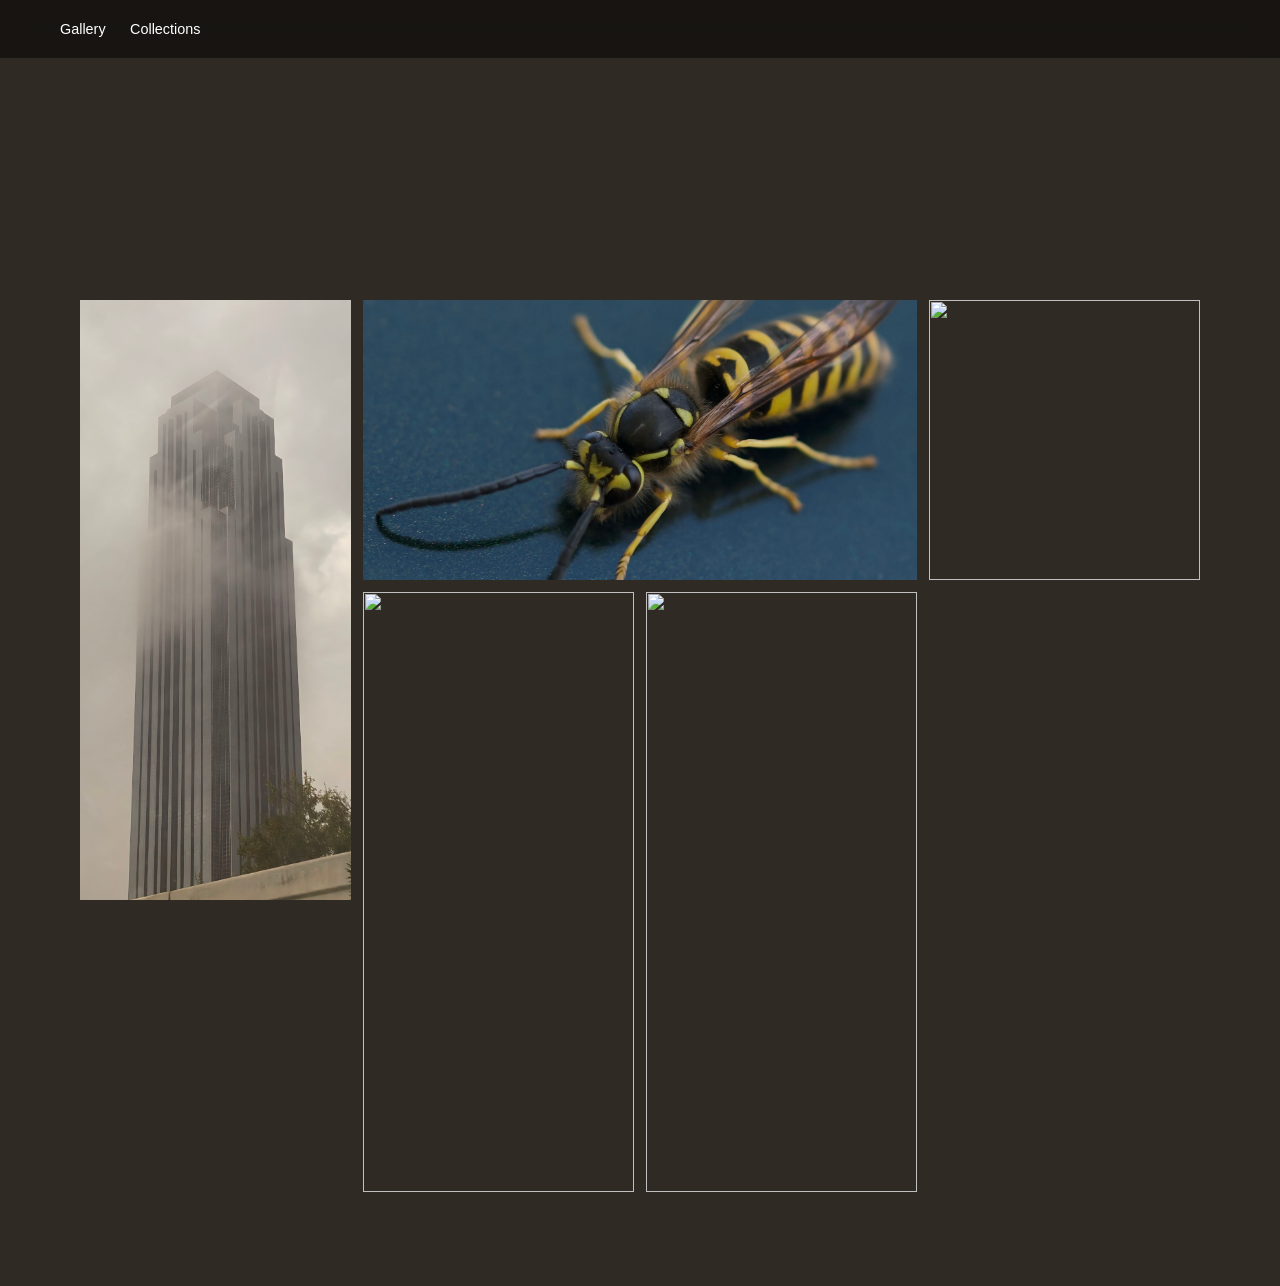
==== collections.html @ 27c7b390 "Add files via upload" ====
<!DOCTYPE html>
<html lang="en">
<head>
  <meta charset="UTF-8">
  <title>Abe's Gallery</title>
  <link rel="stylesheet" href="styles.css">
</head>
<body>

<nav class="navbar">
  <div class="nav-links">
    <a href="index.html">Gallery</a>
    <a href="collections.html">Collections</a>
  </div>
</nav>

<section class="collections">

  <div class="masonry">

    <!-- LEFT LARGE -->
    <div class="item tall" onclick="location.href='portraits.html'">
      <img src="photo1.jpeg">
      <div class="hover-overlay"><h2>Urban</h2></div>
    </div>

    <!-- TOP MIDDLE -->
    <div class="item wide" onclick="location.href='landscapes.html'">
      <img src="photo2.jpg">
      <div class="hover-overlay"><h2>Nature</h2></div>
    </div>

    <!-- BOTTOM MIDDLE -->
    <div class="item" onclick="location.href='urban.html'">
      <img src="photo3.jpg">
      <div class="hover-overlay"><h2>Abstract</h2></div>
    </div>

    <!-- RIGHT TALL -->
    <div class="item tall" onclick="location.href='street.html'">
      <img src="photo4.jpg">
      <div class="hover-overlay"><h2>Coming Soon...</h2></div>
    </div>

    <!-- FAR RIGHT TALL -->
    <div class="item tall" onclick="location.href='fashion.html'">
      <img src="photo5.jpg">
      <div class="hover-overlay"><h2>Coming Soon...</h2></div>
    </div>

  </div>

</section>

</body>
</html>
---- styles.css ----
body {
  margin: 0;
  font-family: Arial, sans-serif;
  background: black;
  color: white;
}

/* HERO */
.hero {
  height: 100vh;
  display: flex;
  flex-direction: column;
  justify-content: center;
  align-items: center;
  background: url('photo1.jpeg') center/cover no-repeat;
  text-align: center;
}

.hero h1 {
  font-size: 3rem;
  margin: 0;
}

.hero p {
  opacity: 0.8;
}

/* GALLERY */
.gallery {
  display: flex;
  flex-direction: column;
}

.gallery img {
  width: 100%;
  height: auto;
  display: block;
  cursor: pointer;
}

.gallery img:hover {
  transform: scale(1.02);
}

/* LIGHTBOX */
#lightbox {
  position: fixed;
  top: 0;
  left: 0;
  width: 100vw;
  height: 100vh;
  background: rgba(0,0,0,0.95);
  display: none;
  justify-content: center;
  align-items: center;
}

#lightbox img {
  max-width: 100%;
  max-height: 100%;
  object-fit: contain;
}

/* SCROLLING */
html {
  scroll-behavior: smooth;
}

.navbar {
  position: fixed;
  top: 0;
  width: 100%;
  display: flex;
  justify-content: space-between;
  align-items: center;
  padding: 20px 40px;
  box-sizing: border-box;
  background: rgba(0,0,0,0.5);
  backdrop-filter: blur(10px);
  z-index: 1000;
}

.logo {
  font-size: 1.2rem;
  font-weight: bold;
}

.nav-links a {
  color: white;
  text-decoration: none;
  margin-left: 20px;
  font-size: 0.9rem;
}

.nav-links a:hover {
  opacity: 0.7;
}

.collections {
  padding: 120px 40px 40px;
  text-align: center;
}

/* PAGE BACKGROUND */
body {
  background: #2f2a24; /* dark beige */
  color: white;
  margin: 0;
}

/* COLLECTION SECTION */
.collections {
  margin-top: 80px;
}

/* EACH COLLECTION BLOCK */
.collection-card {
  position: relative;
  width: 100%;
  height: 60vh;
  overflow: hidden;
  cursor: pointer;
}

.collection-card {
  opacity: 0;
  transform: translateY(40px);
  animation: fadeIn 1s forwards;
}

.collection-card:nth-child(2) {
  animation-delay: 0.2s;
}

.collection-card:nth-child(3) {
  animation-delay: 0.4s;
}

@keyframes fadeIn {
  to {
    opacity: 1;
    transform: translateY(0);
  }
}

/* IMAGE */
.collection-card img {
  width: 100%;
  height: 100%;
  object-fit: cover;
  transition: transform 0.6s ease;
}

/* DARK OVERLAY */
.collection-card .overlay {
  position: absolute;
  top: 0;
  left: 0;
  width: 100%;
  height: 100%;
  background: rgba(0,0,0,0.35);
  display: flex;
  justify-content: center;
  align-items: center;
}

/* TEXT */
.collection-card h1 {
  font-size: 2.5rem;
  letter-spacing: 2px;
}

/* HOVER EFFECT */
.collection-card:hover img {
  transform: scale(1.05);
}

/* MASONRY GRID */
.masonry {
  display: grid;
  grid-template-columns: repeat(4, 1fr);
  gap: 12px;
  padding: 100px 40px 40px;
}

/* BASE ITEM */
.item {
  position: relative;
  overflow: hidden;
  cursor: pointer;
}

/* IMAGE */
.item img {
  width: 100%;
  height: 100%;
  object-fit: cover;
  display: block;
  transition: transform 0.4s ease, filter 0.4s ease;
}

/* SIZE VARIATIONS */
.item.tall {
  grid-row: span 2;
  height: 600px;
}

.item.wide {
  grid-column: span 2;
  height: 280px;
}

.item:not(.tall):not(.wide) {
  height: 280px;
}

/* HOVER OVERLAY */
.hover-overlay {
  position: absolute;
  top: 0;
  left: 0;
  width: 100%;
  height: 100%;

  display: flex;
  justify-content: center;
  align-items: center;

  background: rgba(230, 220, 200, 0.25); /* light beige */
  opacity: 0;
  transition: opacity 0.4s ease;
}

.item:hover .hover-overlay {
  opacity: 1;
}

/* TEXT */
.hover-overlay h2 {
  color: white;
  font-size: 2rem;
  letter-spacing: 3px;
  text-transform: uppercase;
}

/* SHOW ON HOVER */
.item:hover .hover-overlay {
  opacity: 1;
}

/* HOVER EFFECT (blur + slight zoom) */
.item:hover img {
  filter: blur(4px);
}
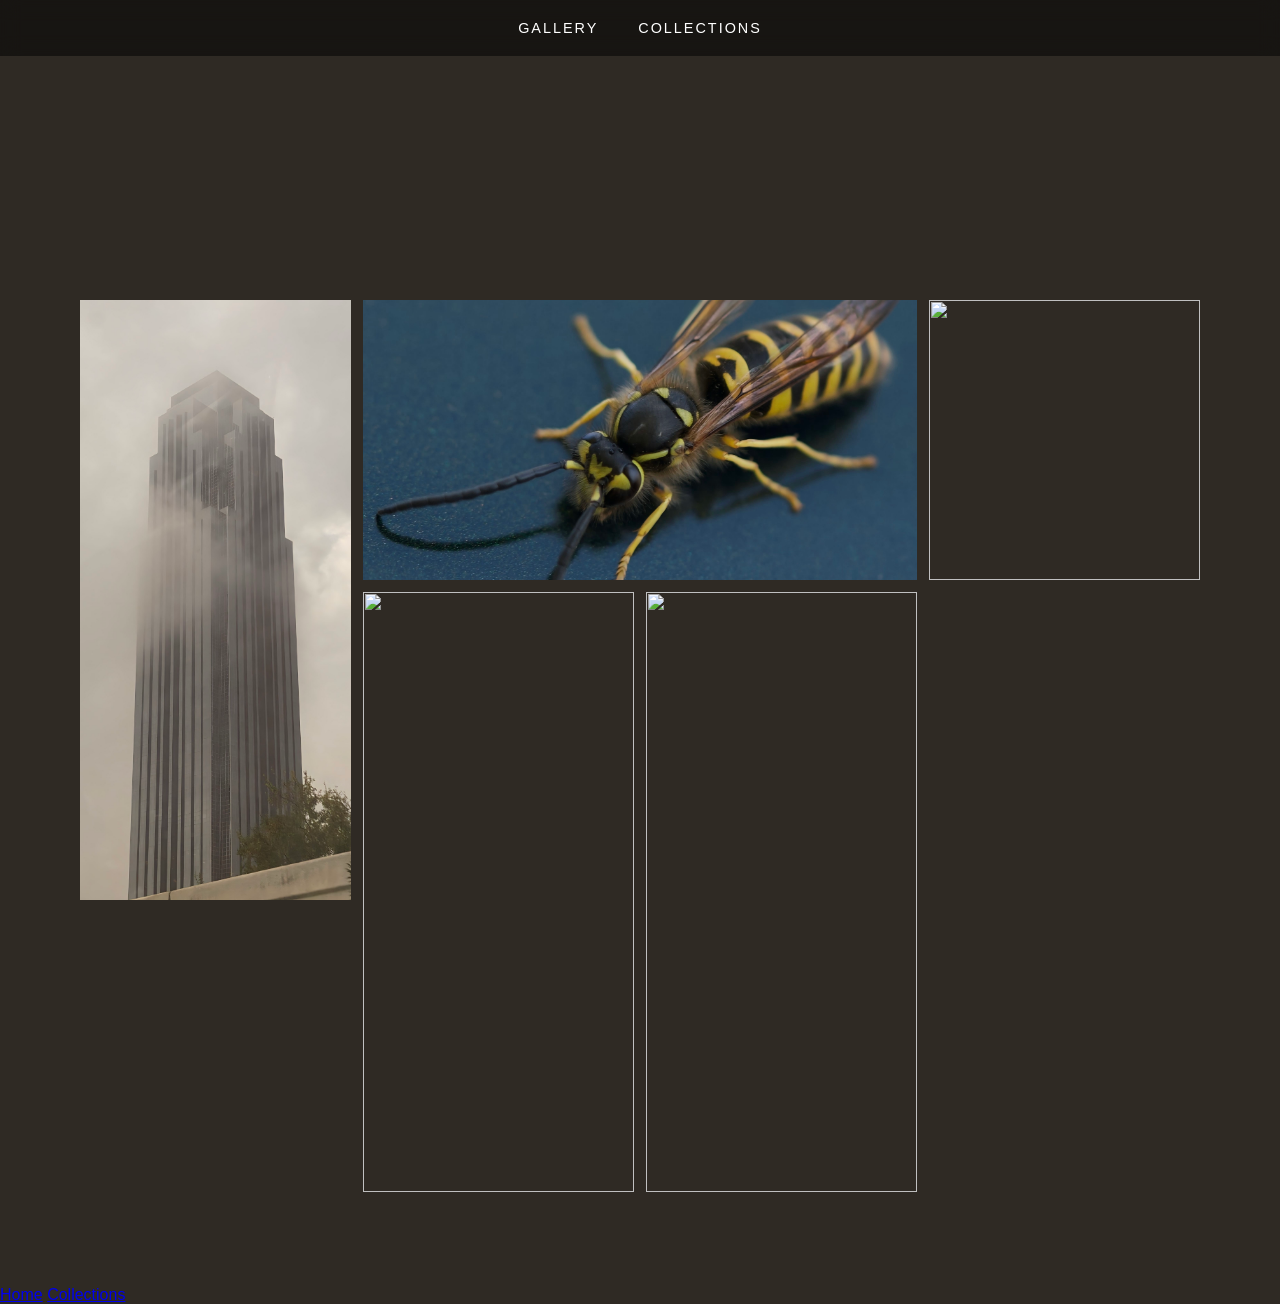
==== commit 05a9b9b3: "Add files via upload" ====
--- a/collections.html
+++ b/collections.html
@@ -52,5 +52,10 @@
 
 </section>
 
+<a href="index.html">Home</a>
+<a href="collections.html" class="active">Collections</a>
+
+<script src="script.js"></script>
+
 </body>
 </html>
--- a/styles.css
+++ b/styles.css
@@ -38,10 +38,6 @@
   cursor: pointer;
 }
 
-.gallery img:hover {
-  transform: scale(1.02);
-}
-
 /* LIGHTBOX */
 #lightbox {
   position: fixed;
@@ -71,13 +67,19 @@
   top: 0;
   width: 100%;
   display: flex;
-  justify-content: space-between;
-  align-items: center;
-  padding: 20px 40px;
-  box-sizing: border-box;
+  justify-content: center;
+  align-items: center;
+  padding: 20px 0;
   background: rgba(0,0,0,0.5);
   backdrop-filter: blur(10px);
   z-index: 1000;
+
+  transition: transform 0.3s ease;
+}
+
+/* hidden state */
+.navbar.hidden {
+  transform: translateY(-100%);
 }
 
 .logo {
@@ -85,15 +87,47 @@
   font-weight: bold;
 }
 
+.nav-links {
+  display: flex;
+  gap: 40px;
+}
+
 .nav-links a {
   color: white;
   text-decoration: none;
-  margin-left: 20px;
   font-size: 0.9rem;
+  letter-spacing: 2px;
+  text-transform: uppercase;
+}
+
+.nav-links a {
+  position: relative;
+}
+
+/* underline (hidden by default) */
+.nav-links a::after {
+  content: "";
+  position: absolute;
+  left: 0;
+  bottom: -5px;
+  width: 0%;
+  height: 1px;
+  background: white;
+  transition: width 0.3s ease;
+}
+
+/* hover effect */
+.nav-links a:hover::after {
+  width: 100%;
+}
+
+/* active page */
+.nav-links a.active::after {
+  width: 100%;
 }
 
 .nav-links a:hover {
-  opacity: 0.7;
+  opacity: 0.6;
 }
 
 .collections {
@@ -248,7 +282,7 @@
   opacity: 1;
 }
 
-/* HOVER EFFECT (blur + slight zoom) */
+/* HOVER EFFECT (blur) */
 .item:hover img {
   filter: blur(4px);
 }
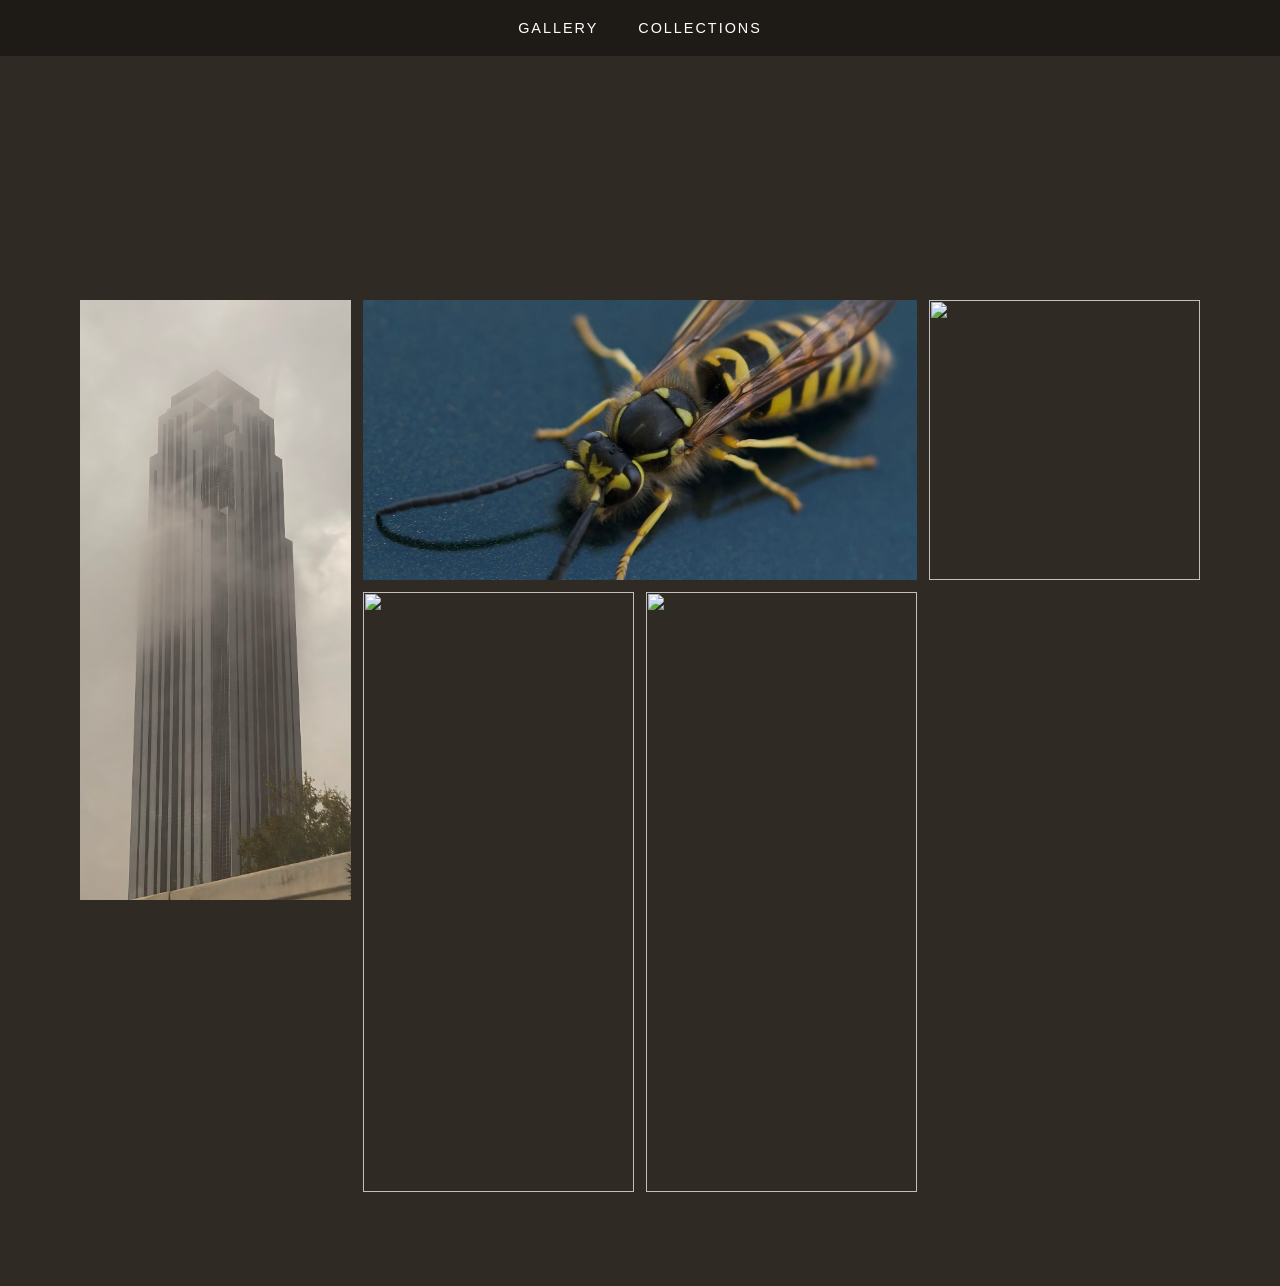
==== commit d0012bbb: "Add files via upload" ====
--- a/collections.html
+++ b/collections.html
@@ -52,9 +52,6 @@
 
 </section>
 
-<a href="index.html">Home</a>
-<a href="collections.html" class="active">Collections</a>
-
 <script src="script.js"></script>
 
 </body>
--- a/styles.css
+++ b/styles.css
@@ -70,7 +70,7 @@
   justify-content: center;
   align-items: center;
   padding: 20px 0;
-  background: rgba(0,0,0,0.5);
+  background: rgba(0,0,0,0.35);
   backdrop-filter: blur(10px);
   z-index: 1000;
 
@@ -108,12 +108,14 @@
 .nav-links a::after {
   content: "";
   position: absolute;
-  left: 0;
+  left: 50%;
   bottom: -5px;
-  width: 0%;
+  width: 0;
   height: 1px;
   background: white;
-  transition: width 0.3s ease;
+
+  transform: translateX(-50%);
+  transition: width 0.35s cubic-bezier(0.4, 0, 0.2, 1);
 }
 
 /* hover effect */
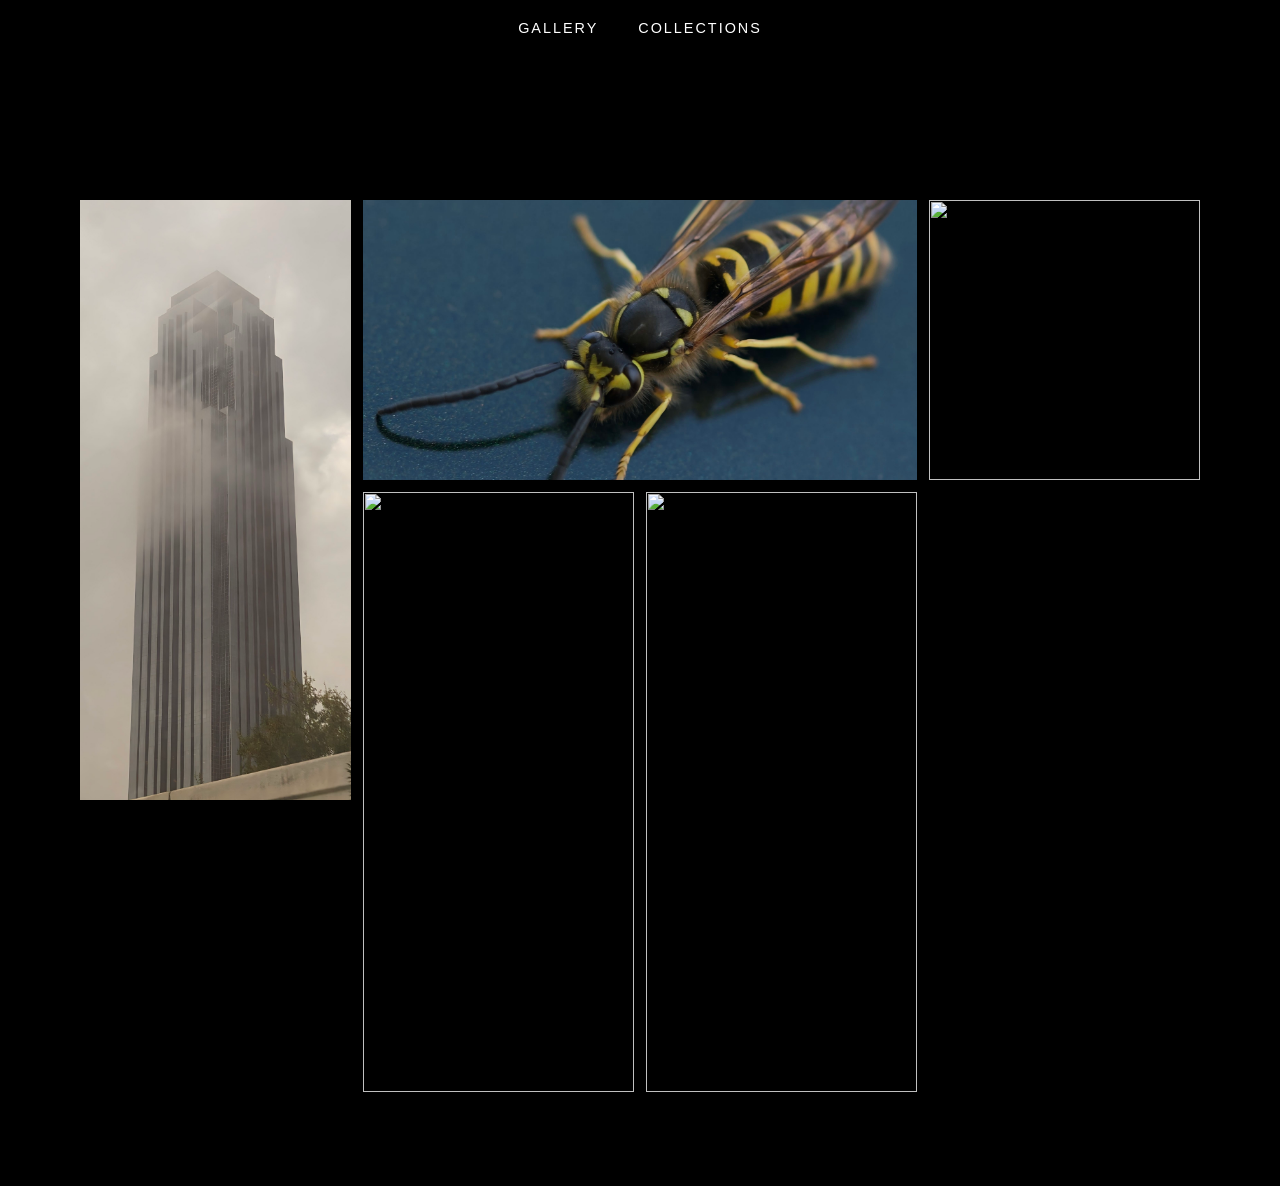
==== commit feecb3fe: "Add files via upload" ====
--- a/collections.html
+++ b/collections.html
@@ -2,7 +2,7 @@
 <html lang="en">
 <head>
   <meta charset="UTF-8">
-  <title>Abe's Gallery</title>
+  <title>Abe's Photo Gallery</title>
   <link rel="stylesheet" href="styles.css">
 </head>
 <body>
@@ -19,32 +19,32 @@
   <div class="masonry">
 
     <!-- LEFT LARGE -->
-    <div class="item tall" onclick="location.href='portraits.html'">
+    <div class="item tall" onclick="location.href='urban.html'">
       <img src="photo1.jpeg">
       <div class="hover-overlay"><h2>Urban</h2></div>
     </div>
 
     <!-- TOP MIDDLE -->
-    <div class="item wide" onclick="location.href='landscapes.html'">
-      <img src="photo2.jpg">
+    <div class="item wide" onclick="location.href='nature.html'">
+      <img src="photo3.jpg">
       <div class="hover-overlay"><h2>Nature</h2></div>
     </div>
 
     <!-- BOTTOM MIDDLE -->
-    <div class="item" onclick="location.href='urban.html'">
-      <img src="photo3.jpg">
+    <div class="item" onclick="location.href='abstract.html'">
+      <img src="">
       <div class="hover-overlay"><h2>Abstract</h2></div>
     </div>
 
     <!-- RIGHT TALL -->
-    <div class="item tall" onclick="location.href='street.html'">
-      <img src="photo4.jpg">
+    <div class="item tall" onclick="location.href='.html'">
+      <img src="">
       <div class="hover-overlay"><h2>Coming Soon...</h2></div>
     </div>
 
     <!-- FAR RIGHT TALL -->
-    <div class="item tall" onclick="location.href='fashion.html'">
-      <img src="photo5.jpg">
+    <div class="item tall" onclick="location.href='.html'">
+      <img src="">
       <div class="hover-overlay"><h2>Coming Soon...</h2></div>
     </div>
 
--- a/styles.css
+++ b/styles.css
@@ -6,36 +6,69 @@
 }
 
 /* HERO */
-.hero {
-  height: 100vh;
-  display: flex;
-  flex-direction: column;
-  justify-content: center;
-  align-items: center;
-  background: url('photo1.jpeg') center/cover no-repeat;
-  text-align: center;
-}
-
-.hero h1 {
-  font-size: 3rem;
-  margin: 0;
-}
-
-.hero p {
-  opacity: 0.8;
-}
-
-/* GALLERY */
-.gallery {
-  display: flex;
-  flex-direction: column;
-}
-
-.gallery img {
+.hero-scroll-section {
+  position: relative;
+}
+
+.hero-sticky-frame {
+  position: sticky;
+  top: 0;
+  width: 100%;
+  overflow: hidden;
+}
+
+.hero-sticky-frame img {
   width: 100%;
   height: auto;
   display: block;
   cursor: pointer;
+  margin-top: -240px;
+}
+
+/* HERO TEXT */
+.hero-overlay {
+  position: absolute;
+  top: 15%;
+  left: 50%;
+  transform: translateX(-50%) translateY(0);
+  text-align: center;
+  color: white;
+  z-index: 2;
+  pointer-events: none;
+  opacity: 1;
+  will-change: transform;
+}
+
+.hero-overlay h1 {
+  margin: 0;
+  font-size: 3rem;
+  letter-spacing: 0.08em;
+  text-transform: uppercase;
+  text-shadow: 0 2px 8px rgba(0, 0, 0, 0.35);
+}
+
+.hero-overlay p {
+  margin-top: 12px;
+  font-size: 1rem;
+  letter-spacing: 0.08em;
+  text-transform: uppercase;
+  text-shadow: 0 2px 8px rgba(0, 0, 0, 0.35);
+}
+
+/* GALLERY */
+.gallery {
+  display: flex;
+  flex-direction: column;
+  overflow: visible;
+}
+
+.gallery > img {
+  width: 100%;
+  height: auto;
+  display: block;
+  cursor: pointer;
+  position: relative;
+  z-index: 1;
 }
 
 /* LIGHTBOX */
@@ -45,16 +78,35 @@
   left: 0;
   width: 100vw;
   height: 100vh;
-  background: rgba(0,0,0,0.95);
+  background: rgba(0, 0, 0, 0.95);
   display: none;
   justify-content: center;
   align-items: center;
+  opacity: 0;
+  transition: opacity 0.3s ease;
+  z-index: 9999;
+}
+
+#lightbox.active {
+  display: flex;
+  opacity: 1;
 }
 
 #lightbox img {
-  max-width: 100%;
-  max-height: 100%;
+  position: relative;
+  z-index: 10000;
+  width: auto;
+  height: 100vh;
+  max-width: 100vw;
   object-fit: contain;
+  transform: scale(0.96);
+  opacity: 0;
+  transition: transform 0.35s ease, opacity 0.35s ease;
+}
+
+#lightbox.active img {
+  transform: scale(1);
+  opacity: 1;
 }
 
 /* SCROLLING */
@@ -62,6 +114,7 @@
   scroll-behavior: smooth;
 }
 
+/* NAVBAR */
 .navbar {
   position: fixed;
   top: 0;
@@ -70,21 +123,16 @@
   justify-content: center;
   align-items: center;
   padding: 20px 0;
-  background: rgba(0,0,0,0.35);
-  backdrop-filter: blur(10px);
+  background: rgba(0, 0, 0, 0.28);
+  backdrop-filter: blur(12px);
   z-index: 1000;
-
-  transition: transform 0.3s ease;
-}
-
-/* hidden state */
+  transition: opacity 0.45s ease;
+  opacity: 1;
+}
+
 .navbar.hidden {
-  transform: translateY(-100%);
-}
-
-.logo {
-  font-size: 1.2rem;
-  font-weight: bold;
+  opacity: 0;
+  pointer-events: none;
 }
 
 .nav-links {
@@ -93,6 +141,7 @@
 }
 
 .nav-links a {
+  position: relative;
   color: white;
   text-decoration: none;
   font-size: 0.9rem;
@@ -100,11 +149,6 @@
   text-transform: uppercase;
 }
 
-.nav-links a {
-  position: relative;
-}
-
-/* underline (hidden by default) */
 .nav-links a::after {
   content: "";
   position: absolute;
@@ -113,17 +157,14 @@
   width: 0;
   height: 1px;
   background: white;
-
   transform: translateX(-50%);
   transition: width 0.35s cubic-bezier(0.4, 0, 0.2, 1);
 }
 
-/* hover effect */
 .nav-links a:hover::after {
   width: 100%;
 }
 
-/* active page */
 .nav-links a.active::after {
   width: 100%;
 }
@@ -132,33 +173,20 @@
   opacity: 0.6;
 }
 
+/* COLLECTIONS PAGE */
 .collections {
-  padding: 120px 40px 40px;
+  padding: 100px 40px 40px;
+  margin-top: 0;
   text-align: center;
 }
 
-/* PAGE BACKGROUND */
-body {
-  background: #2f2a24; /* dark beige */
-  color: white;
-  margin: 0;
-}
-
-/* COLLECTION SECTION */
-.collections {
-  margin-top: 80px;
-}
-
-/* EACH COLLECTION BLOCK */
+/* OPTIONAL older collection card layout */
 .collection-card {
   position: relative;
   width: 100%;
   height: 60vh;
   overflow: hidden;
   cursor: pointer;
-}
-
-.collection-card {
   opacity: 0;
   transform: translateY(40px);
   animation: fadeIn 1s forwards;
@@ -179,7 +207,6 @@
   }
 }
 
-/* IMAGE */
 .collection-card img {
   width: 100%;
   height: 100%;
@@ -187,26 +214,20 @@
   transition: transform 0.6s ease;
 }
 
-/* DARK OVERLAY */
 .collection-card .overlay {
   position: absolute;
-  top: 0;
-  left: 0;
-  width: 100%;
-  height: 100%;
-  background: rgba(0,0,0,0.35);
+  inset: 0;
+  background: rgba(0, 0, 0, 0.35);
   display: flex;
   justify-content: center;
   align-items: center;
 }
 
-/* TEXT */
 .collection-card h1 {
   font-size: 2.5rem;
   letter-spacing: 2px;
 }
 
-/* HOVER EFFECT */
 .collection-card:hover img {
   transform: scale(1.05);
 }
@@ -226,7 +247,7 @@
   cursor: pointer;
 }
 
-/* IMAGE */
+/* COLLECTION PREVIEW IMAGE */
 .item img {
   width: 100%;
   height: 100%;
@@ -253,16 +274,11 @@
 /* HOVER OVERLAY */
 .hover-overlay {
   position: absolute;
-  top: 0;
-  left: 0;
-  width: 100%;
-  height: 100%;
-
+  inset: 0;
   display: flex;
   justify-content: center;
   align-items: center;
-
-  background: rgba(230, 220, 200, 0.25); /* light beige */
+  background: rgba(230, 220, 200, 0.25);
   opacity: 0;
   transition: opacity 0.4s ease;
 }
@@ -271,20 +287,15 @@
   opacity: 1;
 }
 
-/* TEXT */
 .hover-overlay h2 {
   color: white;
   font-size: 2rem;
   letter-spacing: 3px;
   text-transform: uppercase;
-}
-
-/* SHOW ON HOVER */
-.item:hover .hover-overlay {
-  opacity: 1;
-}
-
-/* HOVER EFFECT (blur) */
+  text-shadow: 0 2px 8px rgba(0, 0, 0, 0.35);
+}
+
+/* COLLECTION HOVER EFFECT */
 .item:hover img {
   filter: blur(4px);
 }
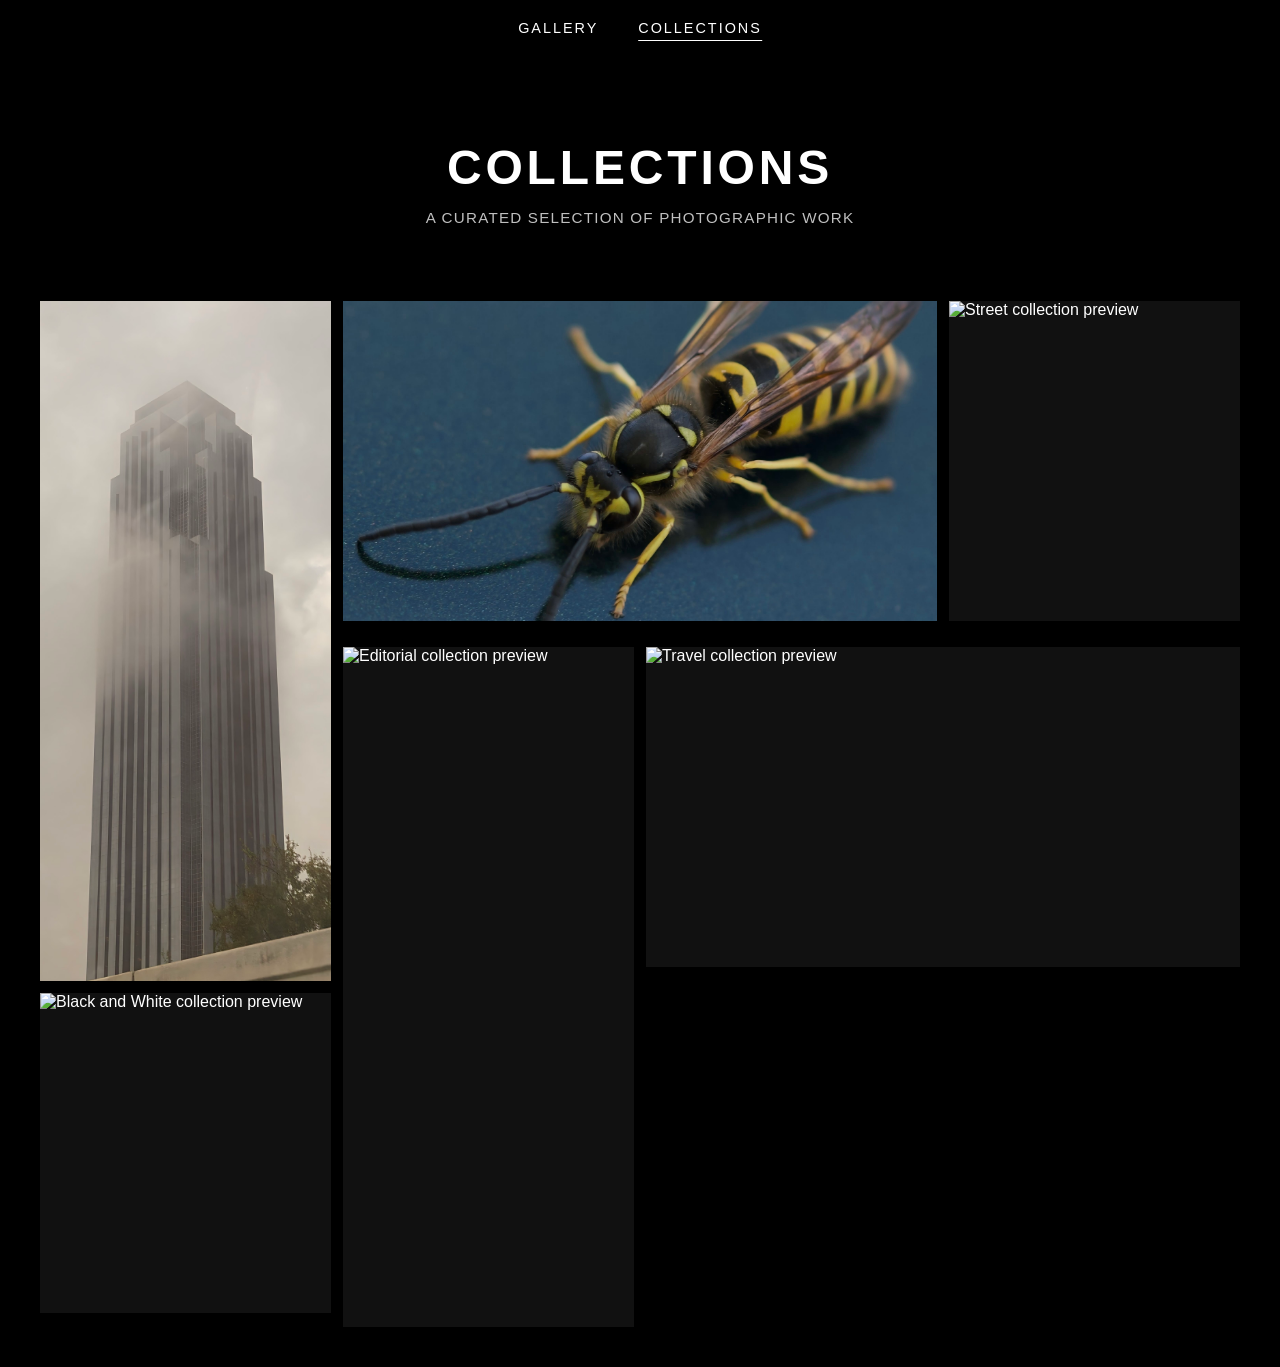
==== commit 06a17e5f: "Add files via upload" ====
--- a/collections.html
+++ b/collections.html
@@ -2,57 +2,74 @@
 <html lang="en">
 <head>
   <meta charset="UTF-8">
-  <title>Abe's Photo Gallery</title>
+  <title>Collections | Abe Walters</title>
   <link rel="stylesheet" href="styles.css">
 </head>
 <body>
 
-<nav class="navbar">
-  <div class="nav-links">
-    <a href="index.html">Gallery</a>
-    <a href="collections.html">Collections</a>
-  </div>
-</nav>
+  <!-- NAVIGATION -->
+  <nav class="navbar">
+    <div class="nav-links">
+      <a href="index.html">Gallery</a>
+      <a href="collections.html" class="active">Collections</a>
+    </div>
+  </nav>
 
-<section class="collections">
+  <!-- COLLECTIONS HERO -->
+  <section class="collections-hero">
+    <h1>Collections</h1>
+    <p>A curated selection of photographic work</p>
+  </section>
 
-  <div class="masonry">
+  <!-- COLLECTION GRID -->
+  <section class="collections-page">
+    <div class="masonry">
 
-    <!-- LEFT LARGE -->
-    <div class="item tall" onclick="location.href='urban.html'">
-      <img src="photo1.jpeg">
-      <div class="hover-overlay"><h2>Urban</h2></div>
+      <a class="item tall" href="portraits.html">
+        <img src="photo1.jpeg" alt="Portraits collection preview">
+        <div class="hover-overlay">
+          <h2>Urban</h2>
+        </div>
+      </a>
+
+      <a class="item wide" href="landscapes.html">
+        <img src="photo3.jpg" alt="Landscapes collection preview">
+        <div class="hover-overlay">
+          <h2>Nature</h2>
+        </div>
+      </a>
+
+      <a class="item" href="street.html">
+        <img src="" alt="Street collection preview">
+        <div class="hover-overlay">
+          <h2>Coming Soon...</h2>
+        </div>
+      </a>
+
+      <a class="item tall" href="editorial.html">
+        <img src="" alt="Editorial collection preview">
+        <div class="hover-overlay">
+          <h2>Coming Soon...</h2>
+        </div>
+      </a>
+
+      <a class="item wide" href="travel.html">
+        <img src="" alt="Travel collection preview">
+        <div class="hover-overlay">
+          <h2>Coming Soon...</h2>
+        </div>
+      </a>
+
+      <a class="item" href="blackandwhite.html">
+        <img src="" alt="Black and White collection preview">
+        <div class="hover-overlay">
+          <h2>Coming Soon...</h2>
+        </div>
+      </a>
+
     </div>
+  </section>
 
-    <!-- TOP MIDDLE -->
-    <div class="item wide" onclick="location.href='nature.html'">
-      <img src="photo3.jpg">
-      <div class="hover-overlay"><h2>Nature</h2></div>
-    </div>
-
-    <!-- BOTTOM MIDDLE -->
-    <div class="item" onclick="location.href='abstract.html'">
-      <img src="">
-      <div class="hover-overlay"><h2>Abstract</h2></div>
-    </div>
-
-    <!-- RIGHT TALL -->
-    <div class="item tall" onclick="location.href='.html'">
-      <img src="">
-      <div class="hover-overlay"><h2>Coming Soon...</h2></div>
-    </div>
-
-    <!-- FAR RIGHT TALL -->
-    <div class="item tall" onclick="location.href='.html'">
-      <img src="">
-      <div class="hover-overlay"><h2>Coming Soon...</h2></div>
-    </div>
-
-  </div>
-
-</section>
-
-<script src="script.js"></script>
-
+  <script src="script.js"></script>
 </body>
 </html>
--- a/styles.css
+++ b/styles.css
@@ -44,7 +44,7 @@
   font-size: 3rem;
   letter-spacing: 0.08em;
   text-transform: uppercase;
-  text-shadow: 0 2px 8px rgba(0, 0, 0, 0.35);
+  text-shadow: 0 2px 8px rgba(0, 0, 0, 0.95);
 }
 
 .hero-overlay p {
@@ -52,7 +52,7 @@
   font-size: 1rem;
   letter-spacing: 0.08em;
   text-transform: uppercase;
-  text-shadow: 0 2px 8px rgba(0, 0, 0, 0.35);
+  text-shadow: 0 2px 8px rgba(0, 0, 0, 0.95);
 }
 
 /* GALLERY */
@@ -161,10 +161,7 @@
   transition: width 0.35s cubic-bezier(0.4, 0, 0.2, 1);
 }
 
-.nav-links a:hover::after {
-  width: 100%;
-}
-
+.nav-links a:hover::after,
 .nav-links a.active::after {
   width: 100%;
 }
@@ -174,13 +171,38 @@
 }
 
 /* COLLECTIONS PAGE */
+.collections-hero {
+  padding: 140px 40px 60px;
+  text-align: center;
+}
+
+.collections-hero h1 {
+  margin: 0;
+  font-size: 3rem;
+  letter-spacing: 0.08em;
+  text-transform: uppercase;
+}
+
+.collections-hero p {
+  margin-top: 14px;
+  font-size: 0.95rem;
+  letter-spacing: 0.08em;
+  text-transform: uppercase;
+  opacity: 0.75;
+  text-shadow: 0 2px 8px rgba(0, 0, 0, 0.35);
+}
+
+.collections-page {
+  padding: 0 40px 40px;
+}
+
+/* Optional older collection card layout */
 .collections {
   padding: 100px 40px 40px;
   margin-top: 0;
   text-align: center;
 }
 
-/* OPTIONAL older collection card layout */
 .collection-card {
   position: relative;
   width: 100%;
@@ -237,7 +259,7 @@
   display: grid;
   grid-template-columns: repeat(4, 1fr);
   gap: 12px;
-  padding: 100px 40px 40px;
+  padding: 0;
 }
 
 /* BASE ITEM */
@@ -245,6 +267,9 @@
   position: relative;
   overflow: hidden;
   cursor: pointer;
+  text-decoration: none;
+  color: inherit;
+  background: #111;
 }
 
 /* COLLECTION PREVIEW IMAGE */
@@ -259,16 +284,16 @@
 /* SIZE VARIATIONS */
 .item.tall {
   grid-row: span 2;
-  height: 600px;
+  height: 680px;
 }
 
 .item.wide {
   grid-column: span 2;
-  height: 280px;
+  height: 320px;
 }
 
 .item:not(.tall):not(.wide) {
-  height: 280px;
+  height: 320px;
 }
 
 /* HOVER OVERLAY */
@@ -278,9 +303,9 @@
   display: flex;
   justify-content: center;
   align-items: center;
-  background: rgba(230, 220, 200, 0.25);
-  opacity: 0;
-  transition: opacity 0.4s ease;
+  background: rgba(230, 220, 200, 0.18);
+  opacity: 0;
+  transition: opacity 0.35s ease;
 }
 
 .item:hover .hover-overlay {
@@ -298,4 +323,70 @@
 /* COLLECTION HOVER EFFECT */
 .item:hover img {
   filter: blur(4px);
+  transform: scale(1.02);
+}
+
+/* RESPONSIVE */
+@media (max-width: 1100px) {
+  .masonry {
+    grid-template-columns: repeat(2, 1fr);
+  }
+
+  .item.tall,
+  .item.wide,
+  .item:not(.tall):not(.wide) {
+    grid-column: span 1;
+    grid-row: span 1;
+    height: 420px;
+  }
+
+  .collections-hero {
+    padding: 130px 30px 50px;
+  }
+
+  .collections-page {
+    padding: 0 30px 30px;
+  }
+}
+
+@media (max-width: 700px) {
+  .nav-links {
+    gap: 24px;
+  }
+
+  .nav-links a {
+    font-size: 0.8rem;
+    letter-spacing: 1.5px;
+  }
+
+  .collections-hero {
+    padding: 120px 20px 40px;
+  }
+
+  .collections-hero h1 {
+    font-size: 2.2rem;
+  }
+
+  .collections-hero p {
+    font-size: 0.8rem;
+  }
+
+  .collections-page {
+    padding: 0 20px 20px;
+  }
+
+  .masonry {
+    grid-template-columns: 1fr;
+    gap: 10px;
+  }
+
+  .item.tall,
+  .item.wide,
+  .item:not(.tall):not(.wide) {
+    height: 320px;
+  }
+
+  .hover-overlay h2 {
+    font-size: 1.4rem;
+  }
 }
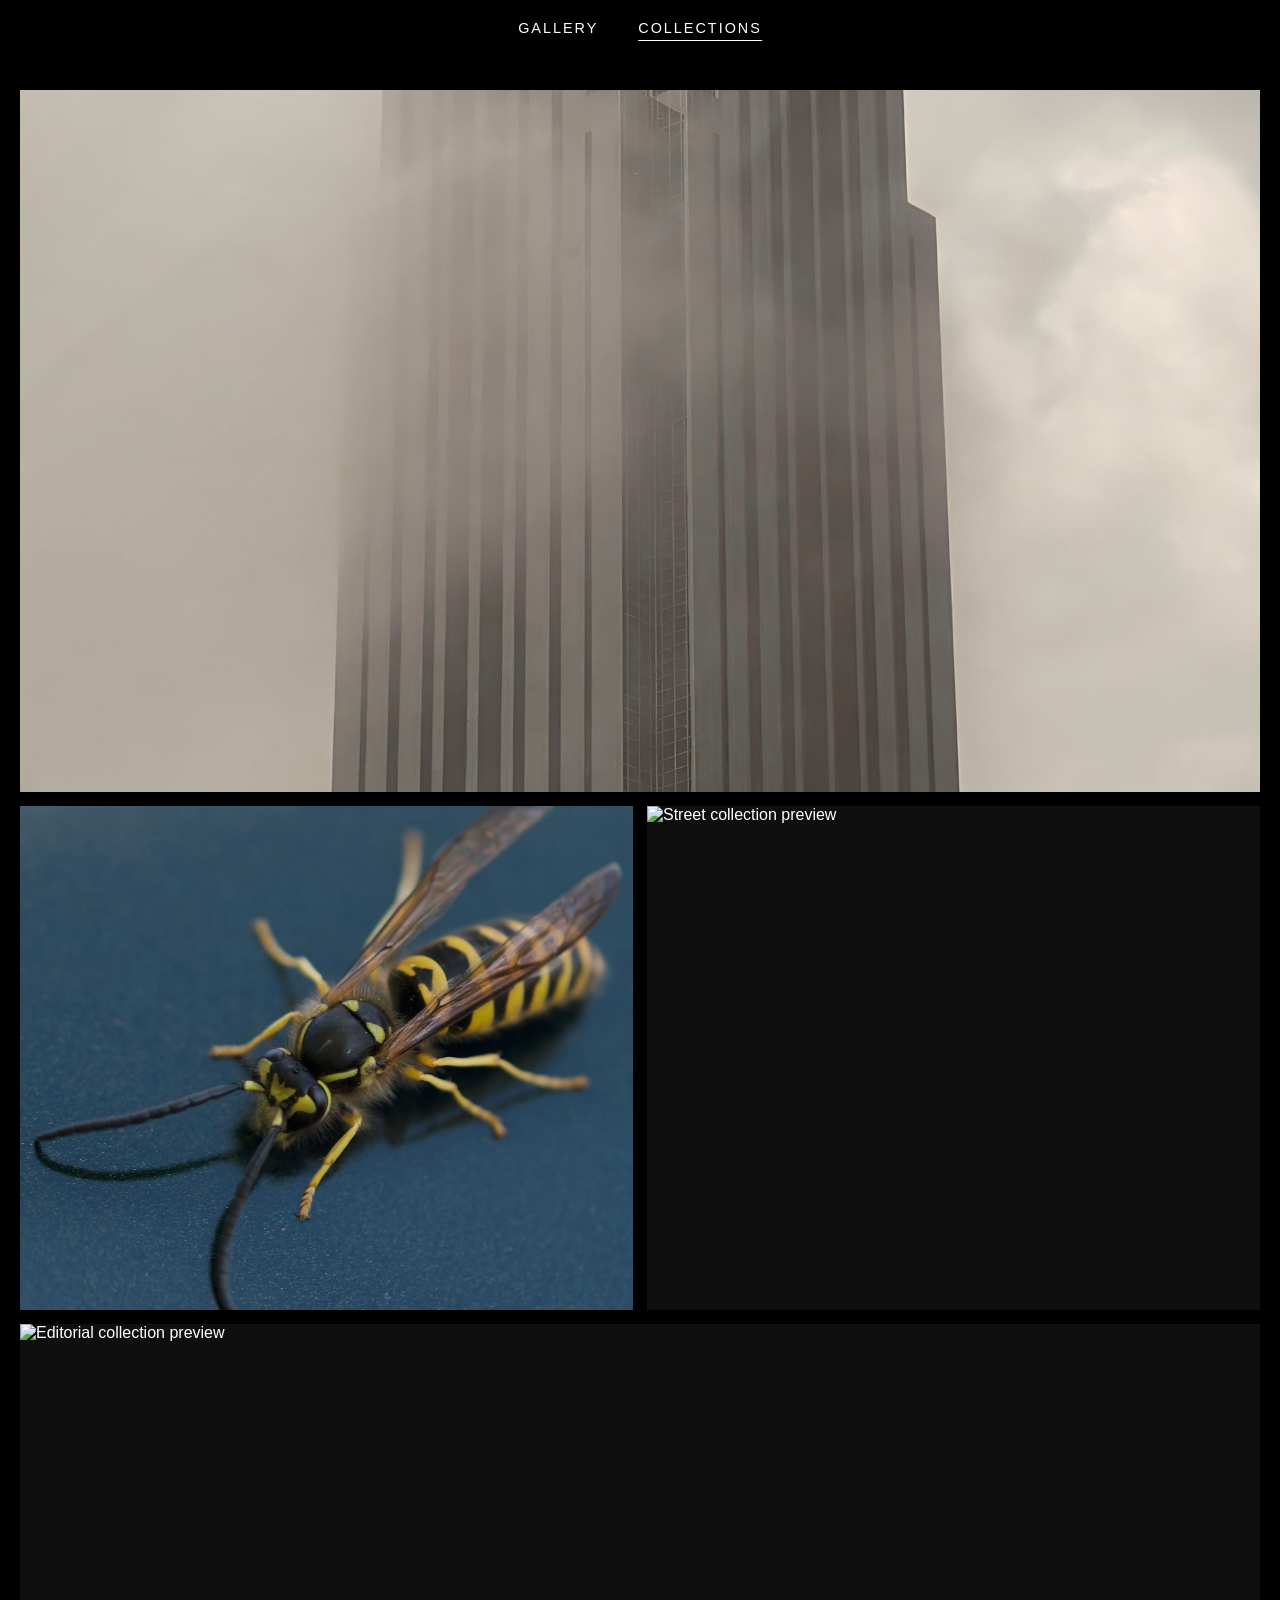
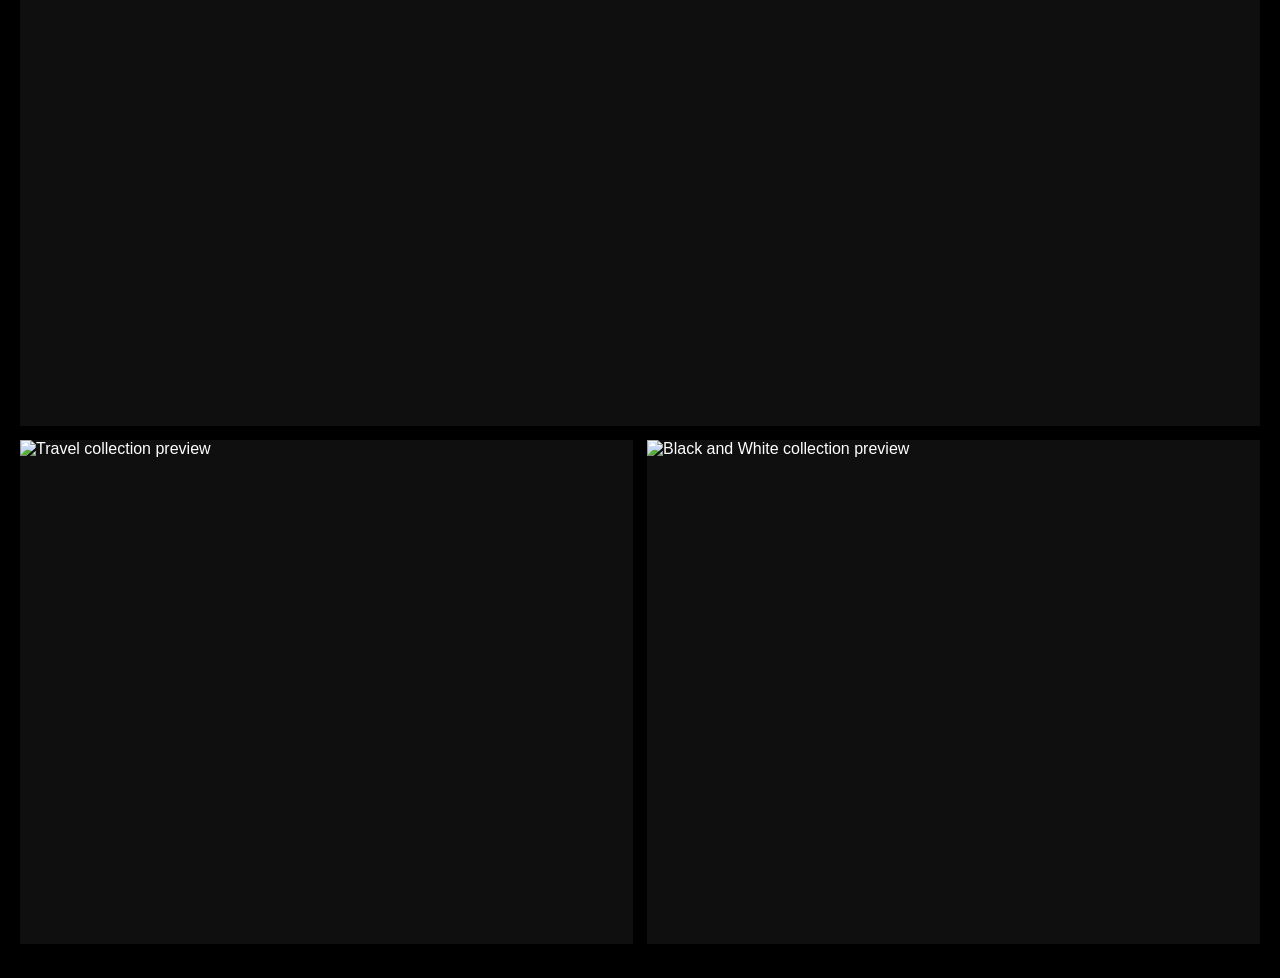
==== commit 6e937970: "Add files via upload" ====
--- a/collections.html
+++ b/collections.html
@@ -7,7 +7,6 @@
 </head>
 <body>
 
-  <!-- NAVIGATION -->
   <nav class="navbar">
     <div class="nav-links">
       <a href="index.html">Gallery</a>
@@ -15,60 +14,55 @@
     </div>
   </nav>
 
-  <!-- COLLECTIONS HERO -->
-  <section class="collections-hero">
-    <h1>Collections</h1>
-    <p>A curated selection of photographic work</p>
-  </section>
+  <main class="collections-alt">
 
-  <!-- COLLECTION GRID -->
-  <section class="collections-page">
-    <div class="masonry">
+    <a class="collection-feature collection-large" href="urban.html">
+      <img src="photo1.jpeg" alt="Urban collection preview">
+      <div class="collection-label">
+        <span>Urban</span>
+      </div>
+    </a>
 
-      <a class="item tall" href="portraits.html">
-        <img src="photo1.jpeg" alt="Portraits collection preview">
-        <div class="hover-overlay">
-          <h2>Urban</h2>
+    <div class="collection-pair">
+      <a class="collection-feature collection-medium" href="nature.html">
+        <img src="photo3.jpg" alt="Nature collection preview">
+        <div class="collection-label">
+          <span>Nature</span>
         </div>
       </a>
 
-      <a class="item wide" href="landscapes.html">
-        <img src="photo3.jpg" alt="Landscapes collection preview">
-        <div class="hover-overlay">
-          <h2>Nature</h2>
+      <a class="collection-feature collection-medium" href="street.html">
+        <img src="" alt="Street collection preview">
+        <div class="collection-label">
+          <span>Coming Soon...</span>
+        </div>
+      </a>
+    </div>
+
+    <a class="collection-feature collection-large" href="editorial.html">
+      <img src="" alt="Editorial collection preview">
+      <div class="collection-label">
+        <span>Coming Soon...</span>
+      </div>
+    </a>
+
+    <div class="collection-pair">
+      <a class="collection-feature collection-medium" href="travel.html">
+        <img src="" alt="Travel collection preview">
+        <div class="collection-label">
+          <span>Coming Soon...</span>
         </div>
       </a>
 
-      <a class="item" href="street.html">
-        <img src="" alt="Street collection preview">
-        <div class="hover-overlay">
-          <h2>Coming Soon...</h2>
+      <a class="collection-feature collection-medium" href="blackandwhite.html">
+        <img src="" alt="Black and White collection preview">
+        <div class="collection-label">
+          <span>Coming Soon...</span>
         </div>
       </a>
+    </div>
 
-      <a class="item tall" href="editorial.html">
-        <img src="" alt="Editorial collection preview">
-        <div class="hover-overlay">
-          <h2>Coming Soon...</h2>
-        </div>
-      </a>
-
-      <a class="item wide" href="travel.html">
-        <img src="" alt="Travel collection preview">
-        <div class="hover-overlay">
-          <h2>Coming Soon...</h2>
-        </div>
-      </a>
-
-      <a class="item" href="blackandwhite.html">
-        <img src="" alt="Black and White collection preview">
-        <div class="hover-overlay">
-          <h2>Coming Soon...</h2>
-        </div>
-      </a>
-
-    </div>
-  </section>
+  </main>
 
   <script src="script.js"></script>
 </body>
--- a/styles.css
+++ b/styles.css
@@ -170,182 +170,97 @@
   opacity: 0.6;
 }
 
-/* COLLECTIONS PAGE */
-.collections-hero {
-  padding: 140px 40px 60px;
-  text-align: center;
-}
-
-.collections-hero h1 {
-  margin: 0;
-  font-size: 3rem;
-  letter-spacing: 0.08em;
-  text-transform: uppercase;
-}
-
-.collections-hero p {
-  margin-top: 14px;
-  font-size: 0.95rem;
-  letter-spacing: 0.08em;
-  text-transform: uppercase;
-  opacity: 0.75;
-  text-shadow: 0 2px 8px rgba(0, 0, 0, 0.35);
-}
-
-.collections-page {
-  padding: 0 40px 40px;
-}
-
-/* Optional older collection card layout */
-.collections {
-  padding: 100px 40px 40px;
-  margin-top: 0;
-  text-align: center;
-}
-
-.collection-card {
-  position: relative;
-  width: 100%;
-  height: 60vh;
+/* COLLECTIONS: NEW DIRECTION */
+.collections-alt {
+  width: 100%;
+  padding: 90px 20px 20px;
+  box-sizing: border-box;
+}
+
+.collection-pair {
+  display: grid;
+  grid-template-columns: 1fr 1fr;
+  gap: 14px;
+  margin-bottom: 14px;
+}
+
+.collection-feature {
+  position: relative;
+  display: block;
   overflow: hidden;
-  cursor: pointer;
-  opacity: 0;
-  transform: translateY(40px);
-  animation: fadeIn 1s forwards;
-}
-
-.collection-card:nth-child(2) {
-  animation-delay: 0.2s;
-}
-
-.collection-card:nth-child(3) {
-  animation-delay: 0.4s;
-}
-
-@keyframes fadeIn {
-  to {
-    opacity: 1;
-    transform: translateY(0);
-  }
-}
-
-.collection-card img {
+  text-decoration: none;
+  color: white;
+  background: #0f0f0f;
+}
+
+.collection-large {
+  width: 100%;
+  height: 78vh;
+  margin-bottom: 14px;
+}
+
+.collection-medium {
+  height: 56vh;
+}
+
+.collection-feature img {
   width: 100%;
   height: 100%;
   object-fit: cover;
-  transition: transform 0.6s ease;
-}
-
-.collection-card .overlay {
+  display: block;
+  transition: transform 0.45s ease, filter 0.45s ease;
+}
+
+.collection-label {
   position: absolute;
   inset: 0;
-  background: rgba(0, 0, 0, 0.35);
-  display: flex;
+  display: flex;
+  align-items: center;
   justify-content: center;
-  align-items: center;
-}
-
-.collection-card h1 {
-  font-size: 2.5rem;
-  letter-spacing: 2px;
-}
-
-.collection-card:hover img {
-  transform: scale(1.05);
-}
-
-/* MASONRY GRID */
-.masonry {
-  display: grid;
-  grid-template-columns: repeat(4, 1fr);
-  gap: 12px;
-  padding: 0;
-}
-
-/* BASE ITEM */
-.item {
-  position: relative;
-  overflow: hidden;
-  cursor: pointer;
-  text-decoration: none;
-  color: inherit;
-  background: #111;
-}
-
-/* COLLECTION PREVIEW IMAGE */
-.item img {
-  width: 100%;
-  height: 100%;
-  object-fit: cover;
-  display: block;
-  transition: transform 0.4s ease, filter 0.4s ease;
-}
-
-/* SIZE VARIATIONS */
-.item.tall {
-  grid-row: span 2;
-  height: 680px;
-}
-
-.item.wide {
-  grid-column: span 2;
-  height: 320px;
-}
-
-.item:not(.tall):not(.wide) {
-  height: 320px;
-}
-
-/* HOVER OVERLAY */
-.hover-overlay {
-  position: absolute;
-  inset: 0;
-  display: flex;
-  justify-content: center;
-  align-items: center;
-  background: rgba(230, 220, 200, 0.18);
+  background: rgba(230, 220, 200, 0.16);
   opacity: 0;
   transition: opacity 0.35s ease;
 }
 
-.item:hover .hover-overlay {
-  opacity: 1;
-}
-
-.hover-overlay h2 {
-  color: white;
+.collection-label span {
   font-size: 2rem;
-  letter-spacing: 3px;
-  text-transform: uppercase;
-  text-shadow: 0 2px 8px rgba(0, 0, 0, 0.35);
-}
-
-/* COLLECTION HOVER EFFECT */
-.item:hover img {
+  letter-spacing: 0.18em;
+  text-transform: uppercase;
+  text-shadow: 0 2px 8px rgba(0, 0, 0, 0.45);
+}
+
+.collection-feature:hover .collection-label {
+  opacity: 1;
+}
+
+.collection-feature:hover img {
+  transform: scale(1.02);
   filter: blur(4px);
-  transform: scale(1.02);
 }
 
 /* RESPONSIVE */
-@media (max-width: 1100px) {
-  .masonry {
-    grid-template-columns: repeat(2, 1fr);
-  }
-
-  .item.tall,
-  .item.wide,
-  .item:not(.tall):not(.wide) {
-    grid-column: span 1;
-    grid-row: span 1;
-    height: 420px;
-  }
-
-  .collections-hero {
-    padding: 130px 30px 50px;
-  }
-
-  .collections-page {
-    padding: 0 30px 30px;
+@media (max-width: 900px) {
+  .collections-alt {
+    padding: 85px 14px 14px;
+  }
+
+  .collection-pair {
+    grid-template-columns: 1fr;
+    gap: 10px;
+    margin-bottom: 10px;
+  }
+
+  .collection-large {
+    height: 58vh;
+    margin-bottom: 10px;
+  }
+
+  .collection-medium {
+    height: 42vh;
+  }
+
+  .collection-label span {
+    font-size: 1.5rem;
   }
 }
 
@@ -359,34 +274,20 @@
     letter-spacing: 1.5px;
   }
 
-  .collections-hero {
-    padding: 120px 20px 40px;
-  }
-
-  .collections-hero h1 {
-    font-size: 2.2rem;
-  }
-
-  .collections-hero p {
-    font-size: 0.8rem;
-  }
-
-  .collections-page {
-    padding: 0 20px 20px;
-  }
-
-  .masonry {
-    grid-template-columns: 1fr;
-    gap: 10px;
-  }
-
-  .item.tall,
-  .item.wide,
-  .item:not(.tall):not(.wide) {
-    height: 320px;
-  }
-
-  .hover-overlay h2 {
-    font-size: 1.4rem;
+  .collections-alt {
+    padding: 80px 10px 10px;
+  }
+
+  .collection-large {
+    height: 44vh;
+  }
+
+  .collection-medium {
+    height: 34vh;
+  }
+
+  .collection-label span {
+    font-size: 1.15rem;
+    letter-spacing: 0.14em;
   }
 }
